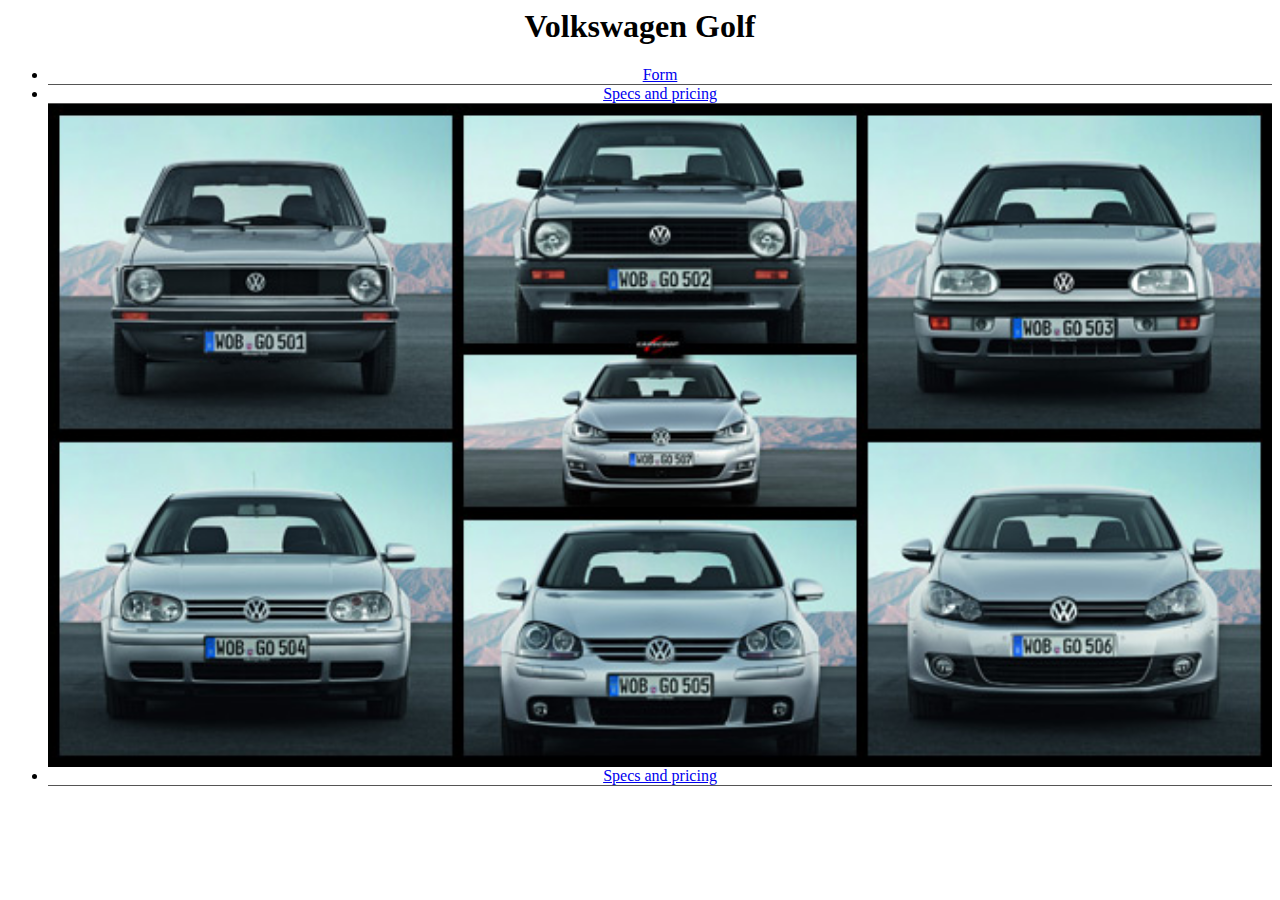
==== index.html @ 3dcca757 "Update index.html" ====
<DOCTYPE html> 
<html>
<head>
  <link rel="stylesheet" href="index.css">
  <meta name="viewport" content="width=device-width, initial-scale=1.0">

<title>Devon's Website week 2</title>
</head>
<body>
<h1>Volkswagen Golf</h1>
  <!--Navigation buttons-->
<ul>
  <li><a href="https://w0468737.github.io/main/form.html">Form</a></li>
  <li><a href="https://w0468737.github.io/main/table.html">Specs and pricing</a></li>
<img src="VW-Golf-History-Carscoop140.jpg" style="width:100%;" class="center">
<li><a href="https://w0468737.github.io/main/CITATIONS.html">Specs and pricing</a></li>
</ul>
</body>
</html>
---- index.css ----
div.form
{
    display: block;
    text-align: center;
}
form
{
    display: inline-block;
    margin-left: auto;
    margin-right: auto;
    text-align: left;
}

h1 {text-align: center;
}

li {
  text-align: center;
  border-bottom: 1px solid #555;
}
img 

ul {
  list-style-type: none;
  margin: 0;
  padding: 0;
  width: 200px;
  background-color: #f1f1f1;
  border: 1px solid #555;
}

li a:hover:not(.active) {
  background-color: #555;
  color: white;
}

table, th, td {
    border: 1px solid black;
  }
  h1 {text-align: center;}
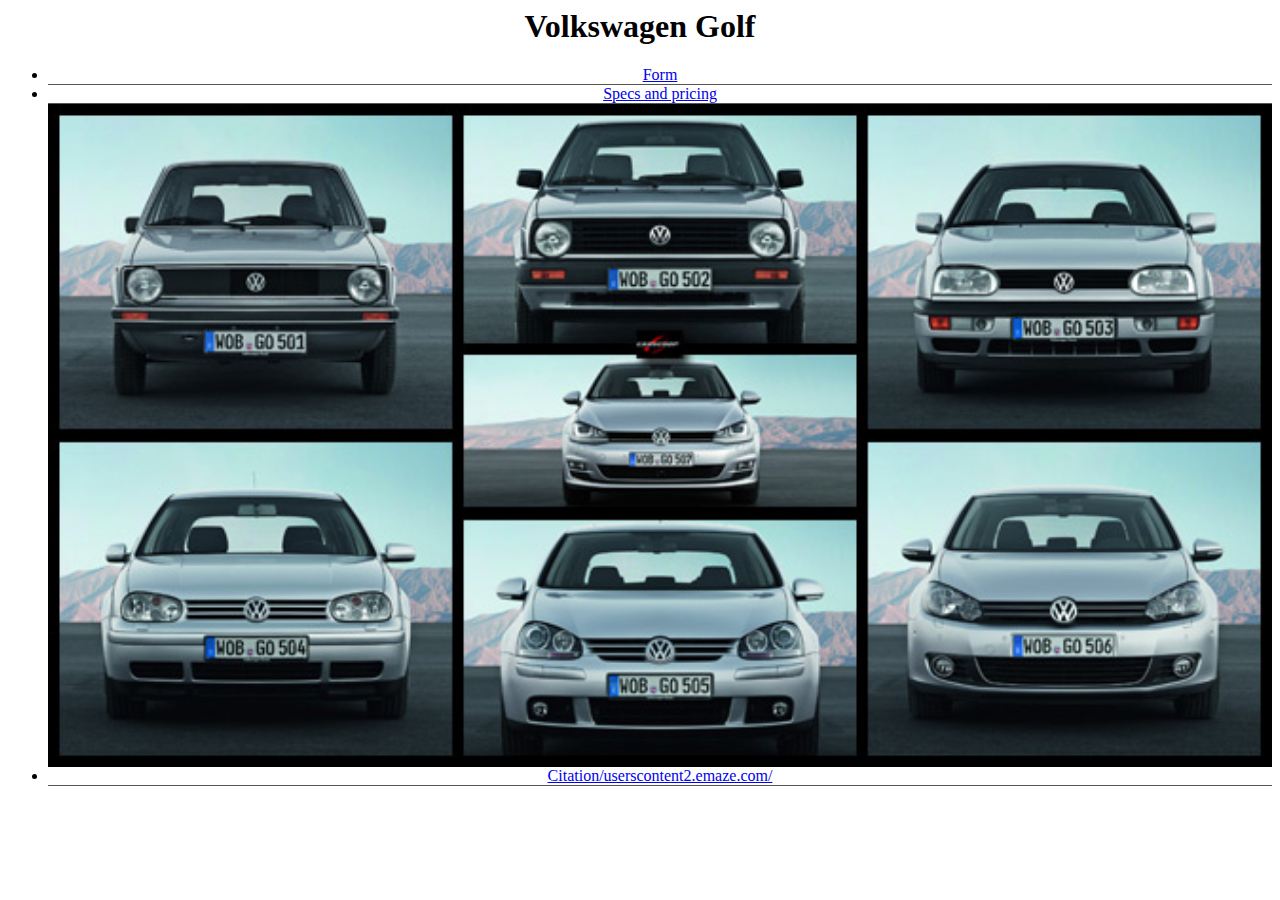
==== commit 20245026: "Update index.html" ====
--- a/index.html
+++ b/index.html
@@ -4,16 +4,16 @@
   <link rel="stylesheet" href="index.css">
   <meta name="viewport" content="width=device-width, initial-scale=1.0">
 
-<title>Devon's Website week 2</title>
+  <title>Devon's Website week 2</title>
 </head>
 <body>
-<h1>Volkswagen Golf</h1>
-  <!--Navigation buttons-->
-<ul>
-  <li><a href="https://w0468737.github.io/main/form.html">Form</a></li>
-  <li><a href="https://w0468737.github.io/main/table.html">Specs and pricing</a></li>
-<img src="VW-Golf-History-Carscoop140.jpg" style="width:100%;" class="center">
-<li><a href="https://w0468737.github.io/main/CITATIONS.html">Specs and pricing</a></li>
-</ul>
+  <h1>Volkswagen Golf</h1>
+    <!--Navigation buttons-->
+  <ul>
+    <li><a href="https://w0468737.github.io/main/form.html">Form</a></li>
+    <li><a href="https://w0468737.github.io/main/table.html">Specs and pricing</a></li>
+    <img src="VW-Golf-History-Carscoop140.jpg" style="width:100%;" class="center">
+    <li><a href="https://w0468737.github.io/main/Citations.html">Citation/userscontent2.emaze.com/</a></li>
+  </ul>
 </body>
-</html>+</html>
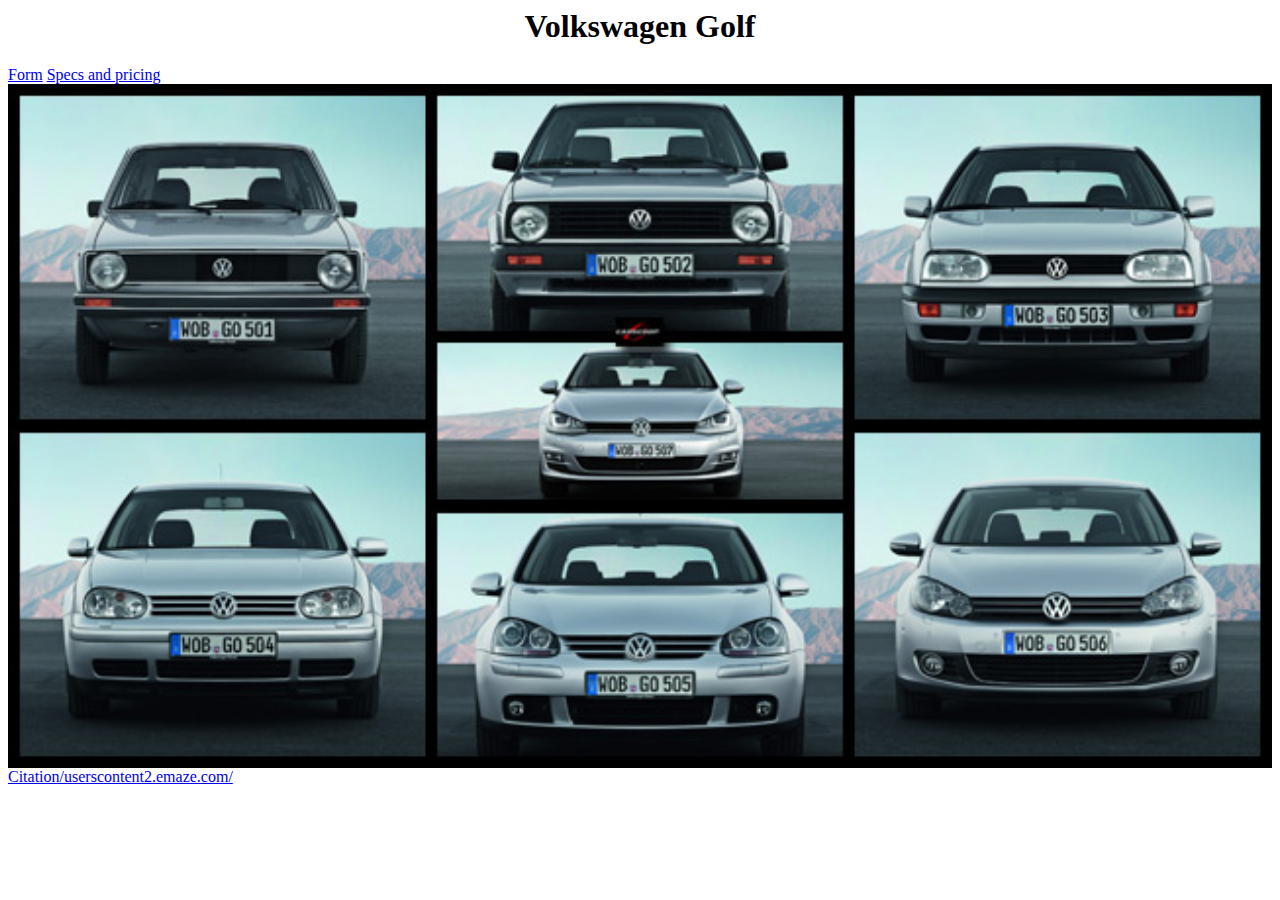
==== commit ad3cfa4c: "Update index.html" ====
--- a/index.html
+++ b/index.html
@@ -9,11 +9,11 @@
 <body>
   <h1>Volkswagen Golf</h1>
     <!--Navigation buttons-->
-  <ul>
-    <li><a href="https://w0468737.github.io/main/form.html">Form</a></li>
-    <li><a href="https://w0468737.github.io/main/table.html">Specs and pricing</a></li>
+  <nav class="topnav">
+    <a href="https://w0468737.github.io/main/form.html">Form</a>
+    <a href="https://w0468737.github.io/main/table.html">Specs and pricing</a>
+  <nav>
     <img src="VW-Golf-History-Carscoop140.jpg" style="width:100%;" class="center">
-    <li><a href="https://w0468737.github.io/main/Citations.html">Citation/userscontent2.emaze.com/</a></li>
-  </ul>
+    <a href="https://w0468737.github.io/main/Citations.html">Citation/userscontent2.emaze.com/</a></li>
 </body>
 </html>
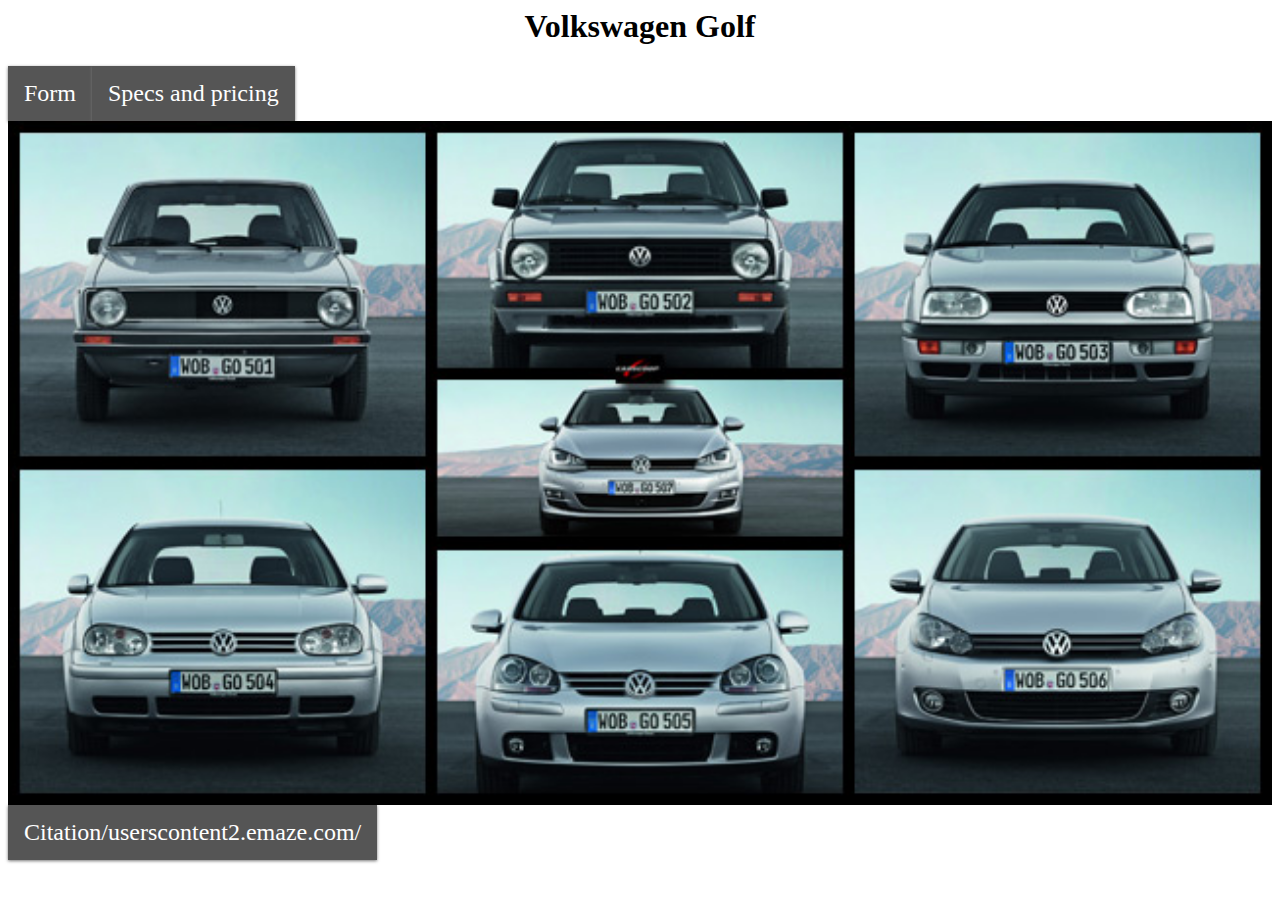
==== commit 16431720: "Update index.html" ====
--- a/index.html
+++ b/index.html
@@ -9,7 +9,7 @@
 <body>
   <h1>Volkswagen Golf</h1>
     <!--Navigation buttons-->
-  <nav class="topnav">
+  <nav class="navbar">
     <a href="https://w0468737.github.io/main/form.html">Form</a>
     <a href="https://w0468737.github.io/main/table.html">Specs and pricing</a>
   <nav>
--- a/index.css
+++ b/index.css
@@ -1,24 +1,21 @@
-div.form
+form
 {
     display: block;
     text-align: center;
-}
-form
-{
     display: inline-block;
     margin-left: auto;
     margin-right: auto;
     text-align: left;
 }
 
-h1 {text-align: center;
+h1 {
+    text-align: center;
 }
 
 li {
   text-align: center;
   border-bottom: 1px solid #555;
 }
-img 
 
 ul {
   list-style-type: none;
@@ -29,7 +26,23 @@
   border: 1px solid #555;
 }
 
-li a:hover:not(.active) {
+.navbar a {
+    text-decoration: none;
+    background-color: #555;  
+    box-shadow:  0 1px 3px #777;
+    float: left;
+    display: block;
+    text-align: center;
+    padding: 14px 16px;
+    color: #fff;
+    font-size: 1.5rem;
+  }
+  
+  .navbar a:hover {
+    background-color:#666;
+  }
+
+a:hover: {
   background-color: #555;
   color: white;
 }
@@ -37,6 +50,6 @@
 table, th, td {
     border: 1px solid black;
   }
-  h1 {text-align: center;}
+h1 {text-align: center;}
 
-  +  
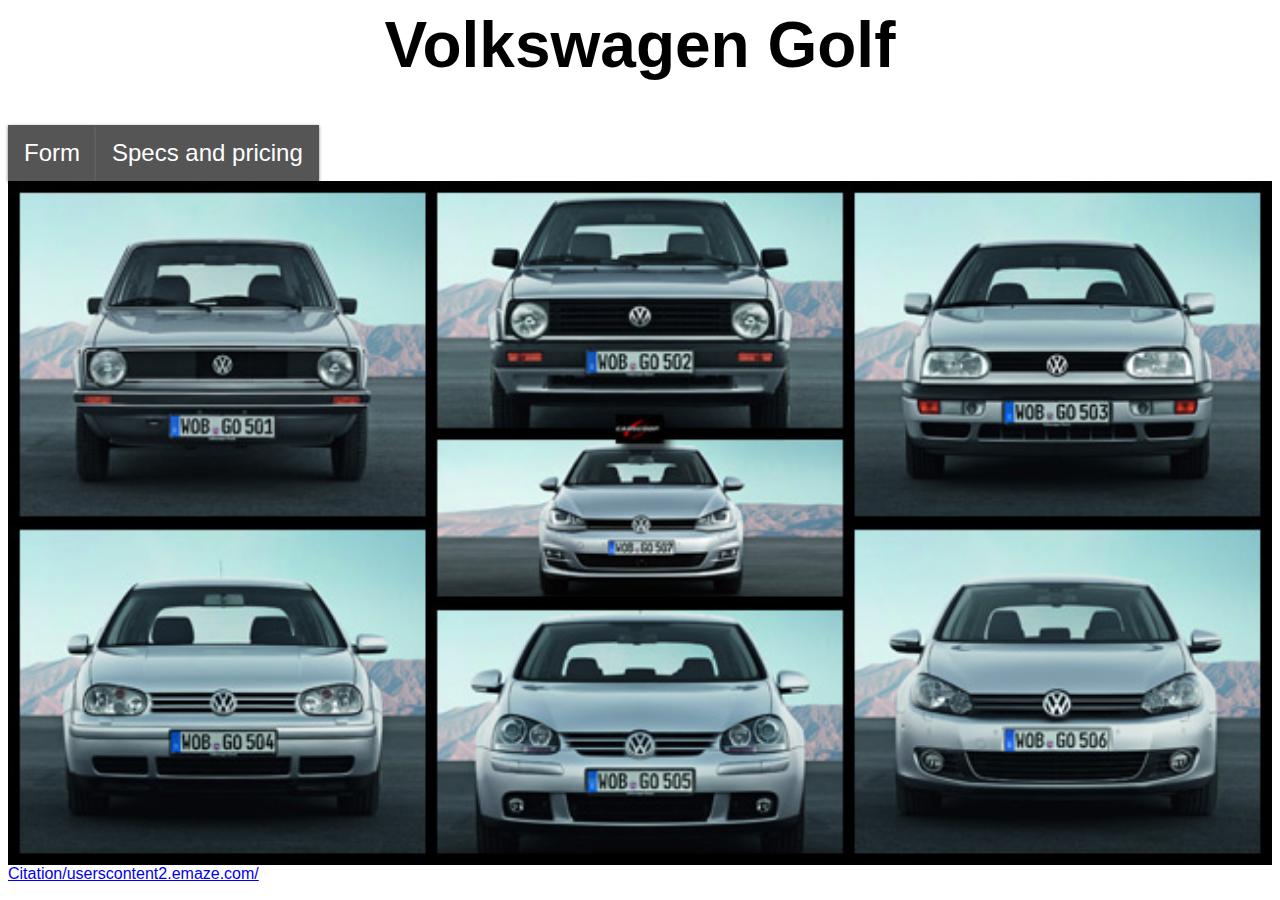
==== commit 585926da: "Update index.html" ====
--- a/index.html
+++ b/index.html
@@ -12,7 +12,7 @@
   <nav class="navbar">
     <a href="https://w0468737.github.io/main/form.html">Form</a>
     <a href="https://w0468737.github.io/main/table.html">Specs and pricing</a>
-  <nav>
+  </nav>
     <img src="VW-Golf-History-Carscoop140.jpg" style="width:100%;" class="center">
     <a href="https://w0468737.github.io/main/Citations.html">Citation/userscontent2.emaze.com/</a></li>
 </body>
--- a/index.css
+++ b/index.css
@@ -1,3 +1,8 @@
+
+body{
+    font-family:"Trebuchet MS", Helvetica, sans-serif;
+}
+
 form
 {
     display: block;
@@ -10,6 +15,7 @@
 
 h1 {
     text-align: center;
+    font-size: 400%;
 }
 
 li {
